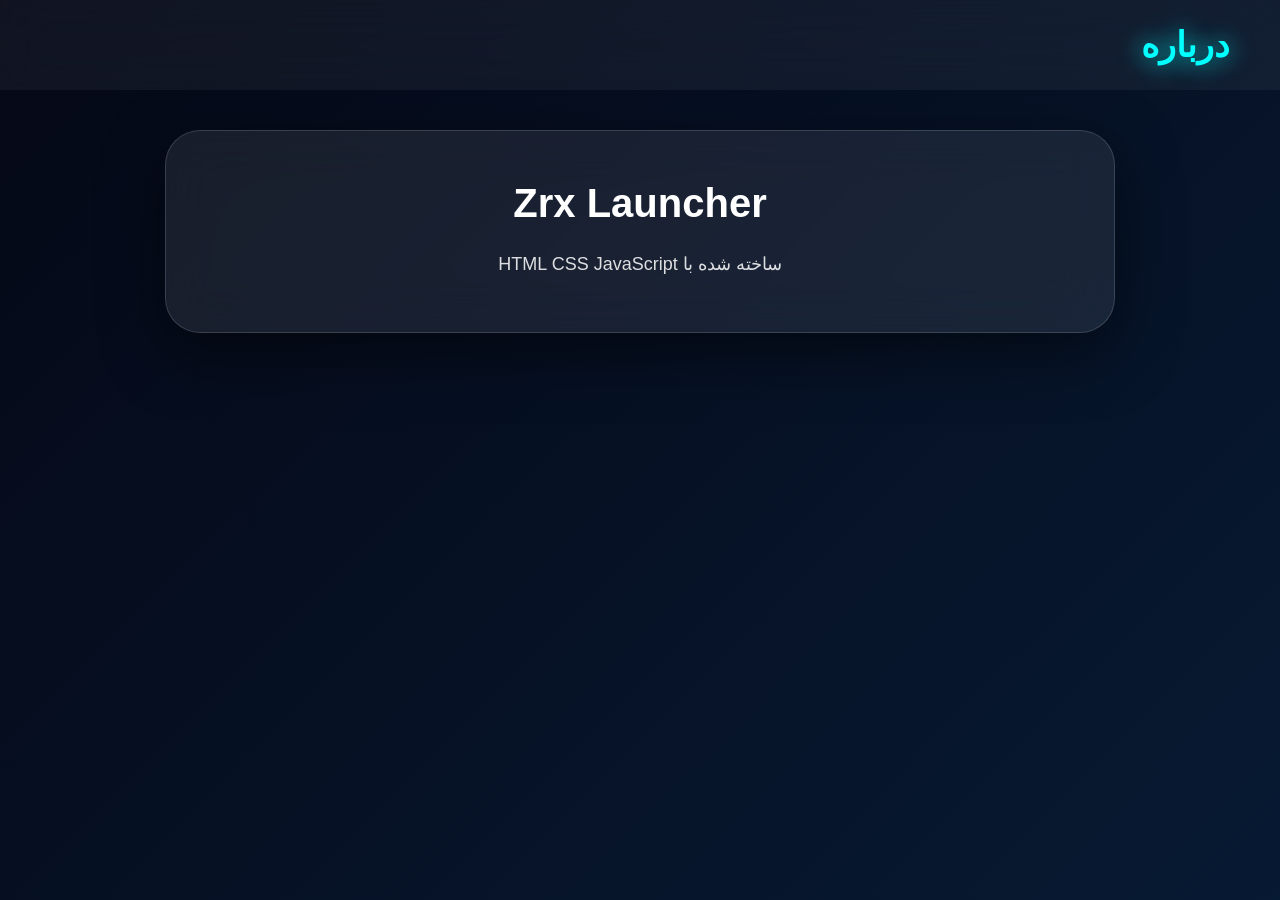
==== about.html @ 9ef251d9 "Create about.html" ====
<!DOCTYPE html>

<html lang="fa" dir="rtl">

<head>

<meta charset="UTF-8">

<title>درباره</title>

<link rel="stylesheet" href="style.css">

</head>

<body>

<header>

<h1>درباره</h1>

</header>

<div class="glass">

<h2>Zrx Launcher</h2>

<p>

ساخته شده با HTML CSS JavaScript

</p>

</div>

<script src="script.js"></script>

</body>

</html>
---- style.css ----
/* ===========================
   ZRX LAUNCHER STYLE.CSS
   PART 1
=========================== */

*{
margin:0;
padding:0;
box-sizing:border-box;
font-family:"Vazirmatn",sans-serif;
}

html{
scroll-behavior:smooth;
}

body{

background:#050816;
overflow-x:hidden;
color:white;

}

/* Particles */

#particles-js{

position:fixed;

top:0;

left:0;

width:100%;

height:100%;

z-index:-5;

}

/* Loading */

#loading{

position:fixed;

width:100%;

height:100%;

background:#050816;

display:flex;

justify-content:center;

align-items:center;

flex-direction:column;

z-index:99999;

transition:1s;

}

.loader{

width:90px;

height:90px;

border-radius:50%;

border:8px solid rgba(255,255,255,.1);

border-top:8px solid cyan;

animation:spin 1s linear infinite;

margin-bottom:25px;

}

@keyframes spin{

100%{

transform:rotate(360deg);

}

}

/* Header */

header{

display:flex;

justify-content:space-between;

align-items:center;

padding:25px 50px;

backdrop-filter:blur(25px);

background:rgba(255,255,255,.05);

position:sticky;

top:0;

z-index:100;

}

header h1{

font-size:35px;

font-weight:bold;

color:#00ffff;

text-shadow:0 0 25px cyan;

}

/* Theme Button */

#theme{

width:55px;

height:55px;

border:none;

border-radius:50%;

background:rgba(255,255,255,.08);

color:white;

cursor:pointer;

font-size:22px;

transition:.4s;

backdrop-filter:blur(20px);

}

#theme:hover{

transform:rotate(180deg);

background:cyan;

color:black;

box-shadow:0 0 30px cyan;

}

/* Menu */

nav{

display:flex;

justify-content:center;

gap:25px;

padding:35px;

flex-wrap:wrap;

}

.btn{

padding:18px 40px;

border:none;

border-radius:18px;

font-size:18px;

cursor:pointer;

color:white;

background:linear-gradient(145deg,#101827,#1f2a40);

box-shadow:

0 10px 30px rgba(0,255,255,.15),

inset 0 1px 0 rgba(255,255,255,.08);

transition:.35s;

}

.btn:hover{

transform:translateY(-8px) scale(1.05);

box-shadow:

0 0 35px cyan,

0 0 80px rgba(0,255,255,.4);

}

.btn.active{

background:cyan;

color:black;

font-weight:bold;

}

/* Glass */

.glass{

width:90%;

max-width:950px;

margin:40px auto;

padding:50px;

background:rgba(255,255,255,.08);

backdrop-filter:blur(25px);

border-radius:35px;

border:1px solid rgba(255,255,255,.15);

box-shadow:

0 20px 60px rgba(0,0,0,.5);

text-align:center;

}

.glass h2{

font-size:40px;

margin-bottom:20px;

}

.glass p{

font-size:18px;

opacity:.85;

line-height:2;

}

/* Download Button */

.download{

margin-top:35px;

padding:18px 60px;

font-size:22px;

border:none;

border-radius:18px;

cursor:pointer;

background:linear-gradient(45deg,#00ffff,#0066ff);

color:white;

transition:.4s;

}

.download:hover{

transform:scale(1.08);

box-shadow:

0 0 40px cyan,

0 0 90px #0099ff;

}

/* Progress */

.progress{

width:90%;

height:15px;

margin:60px auto;

border-radius:20px;

overflow:hidden;

background:rgba(255,255,255,.08);

}

#bar{

height:100%;

width:0%;

background:linear-gradient(90deg,

cyan,

#0099ff,

cyan);

transition:.3s;

}

/* Cursor */

#cursor{

position:fixed;

width:22px;

height:22px;

border-radius:50%;

background:cyan;

pointer-events:none;

mix-blend-mode:screen;

box-shadow:

0 0 20px cyan,

0 0 60px cyan;

transform:translate(-50%,-50%);

z-index:999999;

}

/* Cards */

.card{

margin:35px auto;

padding:30px;

width:90%;

max-width:800px;

border-radius:25px;

background:rgba(255,255,255,.06);

backdrop-filter:blur(18px);

transition:.35s;

}

.card:hover{

transform:translateY(-10px);

box-shadow:0 0 40px cyan;

  }
/* ===========================
   ZRX STYLE.CSS
   PART 2
===========================*/

/* Footer */

footer{
margin-top:80px;
padding:40px;
text-align:center;
background:rgba(255,255,255,.05);
backdrop-filter:blur(20px);
font-size:18px;
opacity:.8;
}

/* Floating Animation */

@keyframes floating{

0%{
transform:translateY(0px);
}

50%{
transform:translateY(-12px);
}

100%{
transform:translateY(0px);
}

}

.glass{

animation:floating 5s ease-in-out infinite;

}

/* Fade */

@keyframes fadeUp{

0%{

opacity:0;

transform:translateY(50px);

}

100%{

opacity:1;

transform:translateY(0);

}

}

.card{

animation:fadeUp .8s ease;

}

/* Glow */

@keyframes glow{

0%{

box-shadow:0 0 20px cyan;

}

50%{

box-shadow:0 0 60px cyan;

}

100%{

box-shadow:0 0 20px cyan;

}

}

.download{

animation:glow 3s infinite;

}

/* Gradient */

body{

background:

linear-gradient(-45deg,

#020617,

#09111f,

#071a33,

#050816);

background-size:400% 400%;

animation:bgmove 20s infinite;

}

@keyframes bgmove{

0%{

background-position:0 50%;

}

50%{

background-position:100% 50%;

}

100%{

background-position:0 50%;

}

}

/* Card Hover */

.card:hover{

transform:translateY(-15px) scale(1.03);

}

/* Neon Border */

.card::before{

content:"";

position:absolute;

inset:-2px;

border-radius:25px;

padding:2px;

background:linear-gradient(

45deg,

cyan,

blue,

cyan

);

-webkit-mask:

linear-gradient(#fff 0 0) content-box,

linear-gradient(#fff 0 0);

-webkit-mask-composite:xor;

mask-composite:exclude;

opacity:.4;

}

/* Buttons */

button{

transition:.35s;

}

button:active{

transform:scale(.92);

}

/* Scrollbar */

::-webkit-scrollbar{

width:10px;

}

::-webkit-scrollbar-thumb{

background:cyan;

border-radius:30px;

}

::-webkit-scrollbar-track{

background:#050816;

}

/* Selection */

::selection{

background:cyan;

color:black;

}

/* Dark Theme */

.dark{

background:#ffffff;

color:#111;

}

.dark header{

background:rgba(255,255,255,.7);

}

.dark .glass{

background:rgba(255,255,255,.6);

color:#111;

}

.dark .btn{

background:white;

color:black;

}

.dark footer{

background:#eeeeee;

color:black;

}

/* Responsive */

@media(max-width:900px){

header{

padding:20px;

}

header h1{

font-size:28px;

}

.glass{

padding:35px;

}

.glass h2{

font-size:28px;

}

.download{

width:100%;

}

}

@media(max-width:650px){

nav{

flex-direction:column;

align-items:center;

}

.btn{

width:90%;

}

.glass{

width:95%;

}

header{

flex-direction:column;

gap:15px;

}

}

/* Shine Effect */

.download::after{

content:"";

position:absolute;

top:-50%;

left:-100%;

width:60px;

height:200%;

background:rgba(255,255,255,.5);

transform:rotate(25deg);

transition:.7s;

}

.download:hover::after{

left:130%;

}

/* Pulse */

@keyframes pulse{

0%{

transform:scale(1);

}

50%{

transform:scale(1.06);

}

100%{

transform:scale(1);

}

}

.btn.active{

animation:pulse 2s infinite;

}

/* Image */

img{

max-width:100%;

display:block;

border-radius:20px;

}

/* Section */
@keyframes ripple{
0%{
transform:translate(-50%,-50%) scale(0);
opacity:1;
}
100%{
transform:translate(-50%,-50%) scale(15);
opacity:0;
}
}

section{

padding:20px;

}

/* End */
/* Sidebar */

#sidebar{

position:fixed;

top:0;

right:-320px;

width:300px;

height:100%;

background:rgba(15,15,25,.92);

backdrop-filter:blur(25px);

transition:.45s;

padding:30px;

z-index:9999;

box-shadow:-10px 0 40px rgba(0,255,255,.3);

}

#sidebar.active{

right:0;

}

#sidebar h2{

margin-bottom:30px;

color:cyan;

}

#sidebar a{

display:block;

padding:16px;

margin:10px 0;

text-decoration:none;

color:white;

border-radius:12px;

transition:.3s;

}

#sidebar a:hover{

background:cyan;

color:black;

padding-right:25px;

}

#menuBtn{

position:fixed;

top:20px;

right:20px;

width:60px;

height:60px;

border:none;

border-radius:50%;

font-size:25px;

cursor:pointer;

background:cyan;

color:black;

z-index:10000;

}

#overlay{

position:fixed;

top:0;

left:0;

width:100%;

height:100%;

background:rgba(0,0,0,.5);

display:none;

z-index:9998;

}

#overlay.active{

display:block;

}
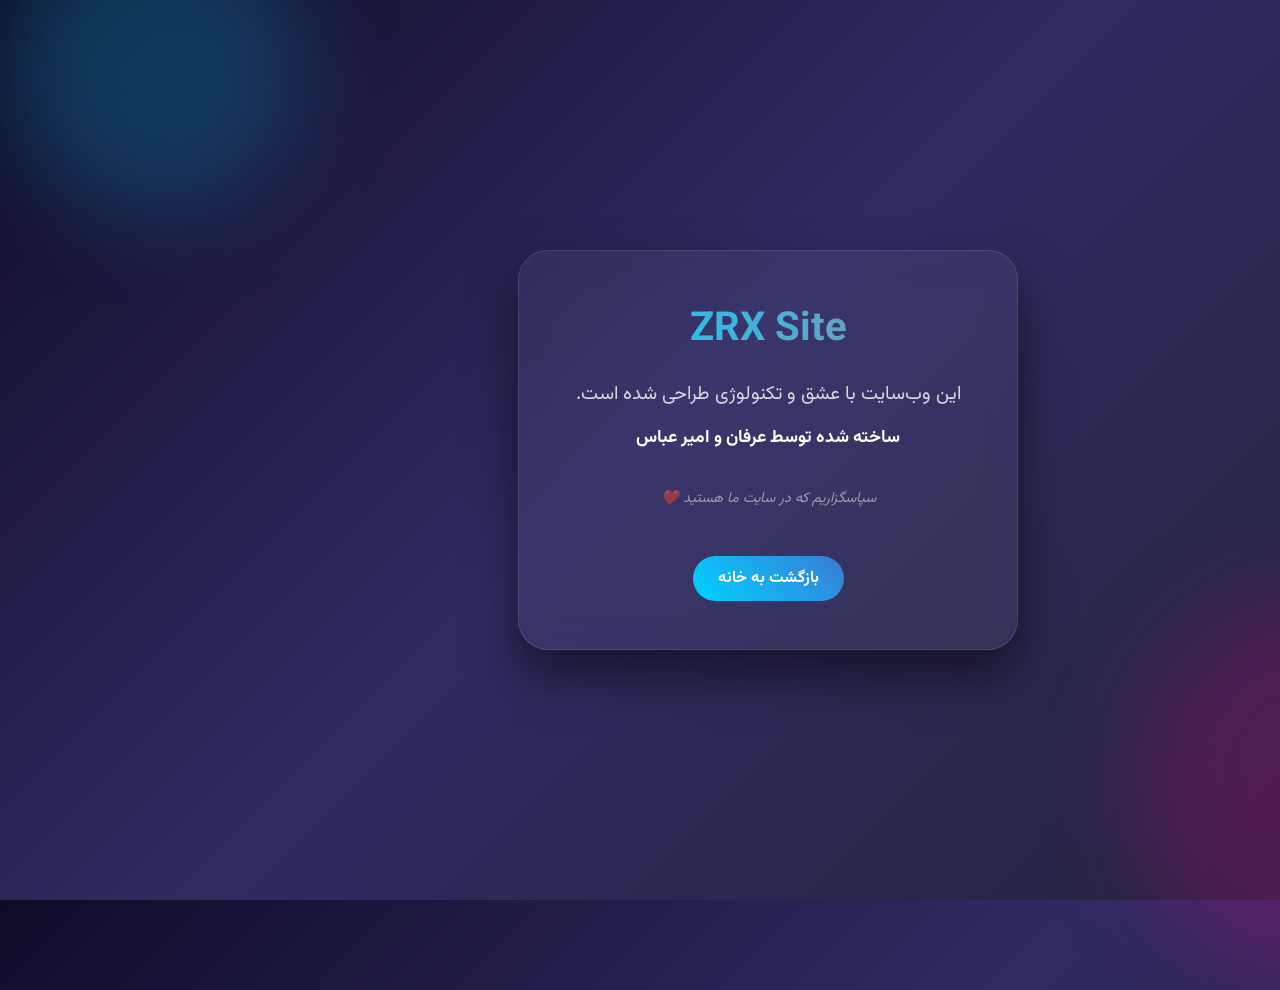
==== commit 65086c3a: "Update about.html" ====
--- a/about.html
+++ b/about.html
@@ -1,39 +1,145 @@
 <!DOCTYPE html>
+<html lang="fa" dir="rtl">
+<head>
+    <meta charset="UTF-8">
+    <meta name="viewport" content="width=device-width, initial-scale=1.0">
+    <title>درباره ما | ZRX Site</title>
+    <style>
+        /* وارد کردن فونت از گوگل (به عنوان جایگزین برای زیبایی بیشتر) */
+        @import url('https://fonts.googleapis.com/css2?family=Vazirmatn:wght@100;400;700&display=swap');
 
-<html lang="fa" dir="rtl">
+        * {
+            margin: 0;
+            padding: 0;
+            box-sizing: border-box;
+            font-family: 'Vazirmatn', sans-serif;
+        }
 
-<head>
+        body {
+            /* پس‌زمینه با گرادینت ملایم و مدرن */
+            background: linear-gradient(135deg, #0f0c29, #302b63, #24243e);
+            height: 100vh;
+            display: flex;
+            justify-content: center;
+            align-items: center;
+            color: white;
+            overflow: hidden;
+        }
 
-<meta charset="UTF-8">
+        /* ایجاد دایره‌های شناور در پس‌زمینه برای زیبایی بیشتر */
+        .background-circles {
+            position: absolute;
+            width: 100%;
+            height: 100%;
+            z-index: -1;
+        }
 
-<title>درباره</title>
+        .circle {
+            position: absolute;
+            border-radius: 50%;
+            background: rgba(255, 255, 255, 0.1);
+            filter: blur(50px);
+            animation: float 10s infinite alternate ease-in-out;
+        }
 
-<link rel="stylesheet" href="style.css">
+        .circle-1 { width: 300px; height: 300px; top: -10%; left: -10%; background: rgba(0, 212, 255, 0.2); }
+        .circle-2 { width: 400px; height: 400px; bottom: -10%; right: -10%; background: rgba(255, 0, 150, 0.2); }
 
+        @keyframes float {
+            from { transform: translateY(0) translateX(0); }
+            to { transform: translateY(50px) translateX(30px); }
+        }
+
+        /* کارت اصلی با افکت شیشه‌ای (Glassmorphism) */
+        .about-card {
+            background: rgba(255, 255, 255, 0.05);
+            backdrop-filter: blur(15px);
+            -webkit-backdrop-filter: blur(15px);
+            border: 1px solid rgba(255, 255, 255, 0.1);
+            padding: 3rem;
+            border-radius: 30px;
+            text-align: center;
+            box-shadow: 0 25px 50px rgba(0, 0, 0, 0.5);
+            max-width: 500px;
+            width: 90%;
+            transform: translateY(0);
+            transition: transform 0.3s ease;
+        }
+
+        .about-card:hover {
+            transform: translateY(-10px);
+            border: 1px solid rgba(255, 255, 255, 0.3);
+        }
+
+        /* استایل متن‌ها */
+        h1 {
+            font-size: 2.5rem;
+            margin-bottom: 1rem;
+            background: linear-gradient(to right, #00d2ff, #928dab);
+            -webkit-background-clip: text;
+            -webkit-text-fill-color: transparent;
+            font-weight: 700;
+        }
+
+        p {
+            font-size: 1.2rem;
+            line-height: 1.8;
+            color: rgba(255, 255, 255, 0.8);
+            margin-bottom: 1.5rem;
+        }
+
+        .creators {
+            font-weight: bold;
+            color: #fff;
+            display: block;
+            margin-top: 10px;
+            font-size: 1.1rem;
+        }
+
+        .footer-text {
+            font-size: 0.9rem;
+            color: rgba(255, 255, 255, 0.5);
+            margin-top: 2rem;
+            font-style: italic;
+        }
+
+        /* استایل دکمه (اختیاری) */
+        .btn {
+            display: inline-block;
+            margin-top: 20px;
+            padding: 10px 25px;
+            background: linear-gradient(45deg, #00d2ff, #3a7bd5);
+            color: white;
+            text-decoration: none;
+            border-radius: 50px;
+            font-weight: bold;
+            transition: 0.3s;
+        }
+
+        .btn:hover {
+            box-shadow: 0 0 20px rgba(0, 210, 255, 0.6);
+            transform: scale(1.05);
+        }
+
+    </style>
 </head>
-
 <body>
 
-<header>
+    <div class="background-circles">
+        <div class="circle circle-1"></div>
+        <div class="circle circle-2"></div>
+    </div>
 
-<h1>درباره</h1>
-
-</header>
-
-<div class="glass">
-
-<h2>Zrx Launcher</h2>
-
-<p>
-
-ساخته شده با HTML CSS JavaScript
-
-</p>
-
-</div>
-
-<script src="script.js"></script>
+    <div class="about-card">
+        <h1>ZRX Site</h1>
+        <p>
+            این وب‌سایت با عشق و تکنولوژی طراحی شده است.
+            <span class="creators">ساخته شده توسط عرفان و امیر عباس</span>
+        </p>
+        <p class="footer-text">سپاسگزاریم که در سایت ما هستید ❤️</p>
+        
+        <a href="#" class="btn">بازگشت به خانه</a>
+    </div>
 
 </body>
-
 </html>
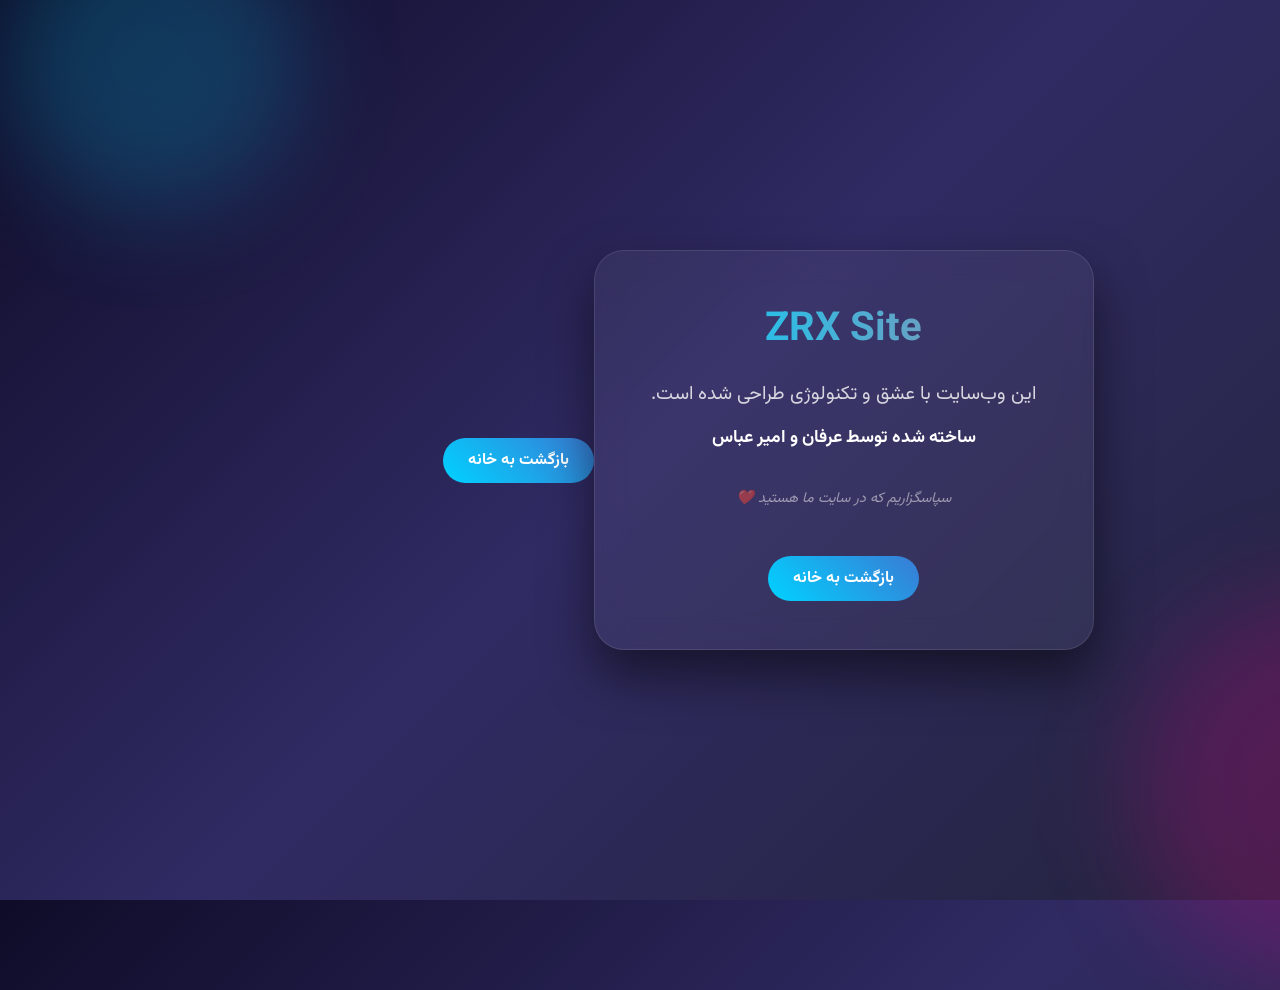
==== commit 93724e7c: "Update about.html" ====
--- a/about.html
+++ b/about.html
@@ -135,6 +135,7 @@
         <p>
             این وب‌سایت با عشق و تکنولوژی طراحی شده است.
             <span class="creators">ساخته شده توسط عرفان و امیر عباس</span>
+        
         </p>
         <p class="footer-text">سپاسگزاریم که در سایت ما هستید ❤️</p>
         
@@ -143,3 +144,6 @@
 
 </body>
 </html>
+<!-- کد اصلاح شده برای دکمه بازگشت -->
+<a href="index.html" class="btn">بازگشت به خانه</a>
+
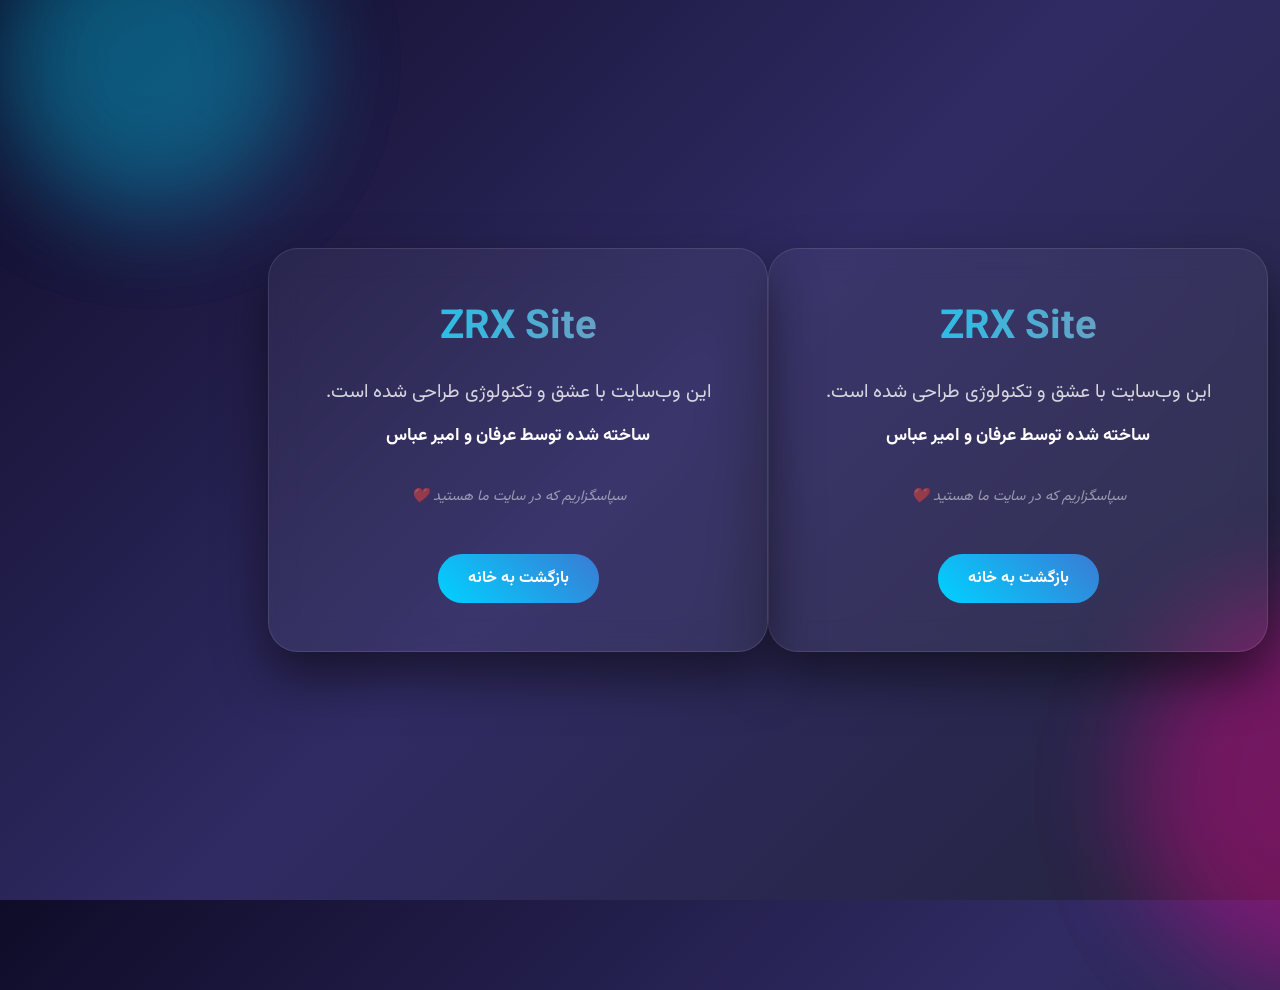
==== commit 6eac7aff: "Update about.html" ====
--- a/about.html
+++ b/about.html
@@ -144,6 +144,143 @@
 
 </body>
 </html>
-<!-- کد اصلاح شده برای دکمه بازگشت -->
-<a href="index.html" class="btn">بازگشت به خانه</a>
-
+<!DOCTYPE html>
+<html lang="fa" dir="rtl">
+<head>
+    <meta charset="UTF-8">
+    <meta name="viewport" content="width=device-width, initial-scale=1.0">
+    <title>درباره ما | ZRX Site</title>
+    <style>
+        @import url('https://fonts.googleapis.com/css2?family=Vazirmatn:wght@100;400;700&display=swap');
+
+        * {
+            margin: 0;
+            padding: 0;
+            box-sizing: border-box;
+            font-family: 'Vazirmatn', sans-serif;
+        }
+
+        body {
+            background: linear-gradient(135deg, #0f0c29, #302b63, #24243e);
+            height: 100vh;
+            display: flex;
+            justify-content: center;
+            align-items: center;
+            color: white;
+            overflow: hidden;
+        }
+
+        .background-circles {
+            position: absolute;
+            width: 100%;
+            height: 100%;
+            z-index: -1;
+        }
+
+        .circle {
+            position: absolute;
+            border-radius: 50%;
+            background: rgba(255, 255, 255, 0.1);
+            filter: blur(50px);
+            animation: float 10s infinite alternate ease-in-out;
+        }
+
+        .circle-1 { width: 300px; height: 300px; top: -10%; left: -10%; background: rgba(0, 212, 255, 0.2); }
+        .circle-2 { width: 400px; height: 400px; bottom: -10%; right: -10%; background: rgba(255, 0, 150, 0.2); }
+
+        @keyframes float {
+            from { transform: translateY(0) translateX(0); }
+            to { transform: translateY(50px) translateX(30px); }
+        }
+
+        .about-card {
+            background: rgba(255, 255, 255, 0.05);
+            backdrop-filter: blur(15px);
+            -webkit-backdrop-filter: blur(15px);
+            border: 1px solid rgba(255, 255, 255, 0.1);
+            padding: 3rem;
+            border-radius: 30px;
+            text-align: center;
+            box-shadow: 0 25px 50px rgba(0, 0, 0, 0.5);
+            max-width: 500px;
+            width: 90%;
+            transform: translateY(0);
+            transition: transform 0.3s ease;
+        }
+
+        .about-card:hover {
+            transform: translateY(-10px);
+            border: 1px solid rgba(255, 255, 255, 0.3);
+        }
+
+        h1 {
+            font-size: 2.5rem;
+            margin-bottom: 1rem;
+            background: linear-gradient(to right, #00d2ff, #928dab);
+            -webkit-background-clip: text;
+            -webkit-text-fill-color: transparent;
+            font-weight: 700;
+        }
+
+        p {
+            font-size: 1.2rem;
+            line-height: 1.8;
+            color: rgba(255, 255, 255, 0.8);
+            margin-bottom: 1.5rem;
+        }
+
+        .creators {
+            font-weight: bold;
+            color: #fff;
+            display: block;
+            margin-top: 10px;
+            font-size: 1.1rem;
+        }
+
+        .footer-text {
+            font-size: 0.9rem;
+            color: rgba(255, 255, 255, 0.5);
+            margin-top: 2rem;
+            font-style: italic;
+        }
+
+        .btn {
+            display: inline-block;
+            margin-top: 20px;
+            padding: 12px 30px; /* کمی بزرگتر برای راحتی بیشتر */
+            background: linear-gradient(45deg, #00d2ff, #3a7bd5);
+            color: white;
+            text-decoration: none; /* حذف خط زیر لینک */
+            border-radius: 50px;
+            font-weight: bold;
+            transition: 0.3s;
+        }
+
+        .btn:hover {
+            box-shadow: 0 0 20px rgba(0, 210, 255, 0.6);
+            transform: scale(1.05);
+        }
+
+    </style>
+</head>
+<body>
+
+    <div class="background-circles">
+        <div class="circle circle-1"></div>
+        <div class="circle circle-2"></div>
+    </div>
+
+    <div class="about-card">
+        <h1>ZRX Site</h1>
+        <p>
+            این وب‌سایت با عشق و تکنولوژی طراحی شده است.
+            <span class="creators">ساخته شده توسط عرفان و امیر عباس</span>
+        </p>
+        <p class="footer-text">سپاسگزاریم که در سایت ما هستید ❤️</p>
+        
+        <!-- اصلاح شده: حالا به index.html لینک می‌شود -->
+        <a href="index.html" class="btn">بازگشت به خانه</a>
+    </div>
+
+</body>
+</html>
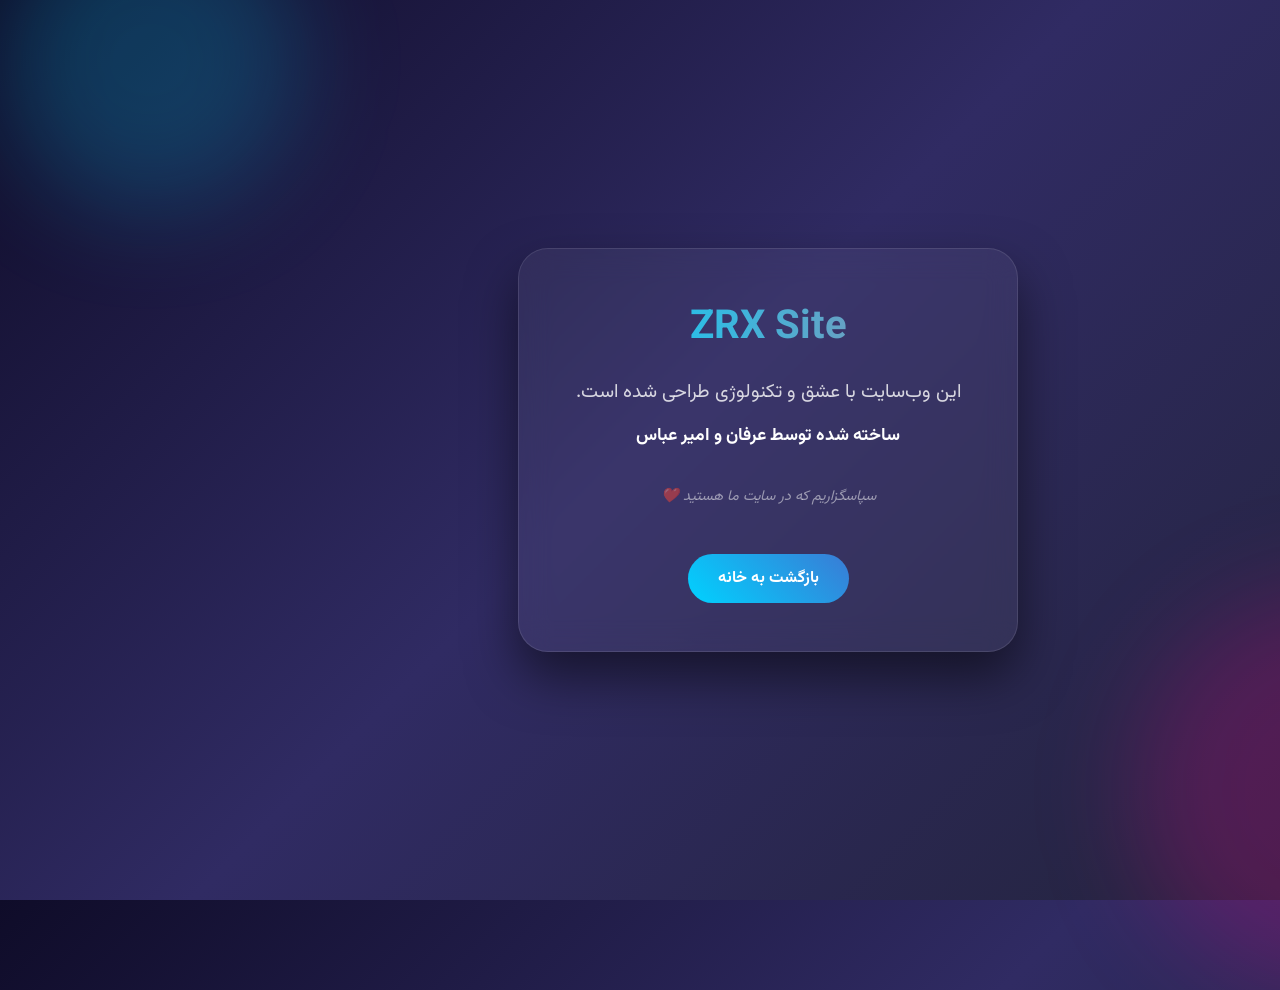
==== commit fc6b285c: "Update about.html" ====
--- a/about.html
+++ b/about.html
@@ -1,149 +1,3 @@
-<!DOCTYPE html>
-<html lang="fa" dir="rtl">
-<head>
-    <meta charset="UTF-8">
-    <meta name="viewport" content="width=device-width, initial-scale=1.0">
-    <title>درباره ما | ZRX Site</title>
-    <style>
-        /* وارد کردن فونت از گوگل (به عنوان جایگزین برای زیبایی بیشتر) */
-        @import url('https://fonts.googleapis.com/css2?family=Vazirmatn:wght@100;400;700&display=swap');
-
-        * {
-            margin: 0;
-            padding: 0;
-            box-sizing: border-box;
-            font-family: 'Vazirmatn', sans-serif;
-        }
-
-        body {
-            /* پس‌زمینه با گرادینت ملایم و مدرن */
-            background: linear-gradient(135deg, #0f0c29, #302b63, #24243e);
-            height: 100vh;
-            display: flex;
-            justify-content: center;
-            align-items: center;
-            color: white;
-            overflow: hidden;
-        }
-
-        /* ایجاد دایره‌های شناور در پس‌زمینه برای زیبایی بیشتر */
-        .background-circles {
-            position: absolute;
-            width: 100%;
-            height: 100%;
-            z-index: -1;
-        }
-
-        .circle {
-            position: absolute;
-            border-radius: 50%;
-            background: rgba(255, 255, 255, 0.1);
-            filter: blur(50px);
-            animation: float 10s infinite alternate ease-in-out;
-        }
-
-        .circle-1 { width: 300px; height: 300px; top: -10%; left: -10%; background: rgba(0, 212, 255, 0.2); }
-        .circle-2 { width: 400px; height: 400px; bottom: -10%; right: -10%; background: rgba(255, 0, 150, 0.2); }
-
-        @keyframes float {
-            from { transform: translateY(0) translateX(0); }
-            to { transform: translateY(50px) translateX(30px); }
-        }
-
-        /* کارت اصلی با افکت شیشه‌ای (Glassmorphism) */
-        .about-card {
-            background: rgba(255, 255, 255, 0.05);
-            backdrop-filter: blur(15px);
-            -webkit-backdrop-filter: blur(15px);
-            border: 1px solid rgba(255, 255, 255, 0.1);
-            padding: 3rem;
-            border-radius: 30px;
-            text-align: center;
-            box-shadow: 0 25px 50px rgba(0, 0, 0, 0.5);
-            max-width: 500px;
-            width: 90%;
-            transform: translateY(0);
-            transition: transform 0.3s ease;
-        }
-
-        .about-card:hover {
-            transform: translateY(-10px);
-            border: 1px solid rgba(255, 255, 255, 0.3);
-        }
-
-        /* استایل متن‌ها */
-        h1 {
-            font-size: 2.5rem;
-            margin-bottom: 1rem;
-            background: linear-gradient(to right, #00d2ff, #928dab);
-            -webkit-background-clip: text;
-            -webkit-text-fill-color: transparent;
-            font-weight: 700;
-        }
-
-        p {
-            font-size: 1.2rem;
-            line-height: 1.8;
-            color: rgba(255, 255, 255, 0.8);
-            margin-bottom: 1.5rem;
-        }
-
-        .creators {
-            font-weight: bold;
-            color: #fff;
-            display: block;
-            margin-top: 10px;
-            font-size: 1.1rem;
-        }
-
-        .footer-text {
-            font-size: 0.9rem;
-            color: rgba(255, 255, 255, 0.5);
-            margin-top: 2rem;
-            font-style: italic;
-        }
-
-        /* استایل دکمه (اختیاری) */
-        .btn {
-            display: inline-block;
-            margin-top: 20px;
-            padding: 10px 25px;
-            background: linear-gradient(45deg, #00d2ff, #3a7bd5);
-            color: white;
-            text-decoration: none;
-            border-radius: 50px;
-            font-weight: bold;
-            transition: 0.3s;
-        }
-
-        .btn:hover {
-            box-shadow: 0 0 20px rgba(0, 210, 255, 0.6);
-            transform: scale(1.05);
-        }
-
-    </style>
-</head>
-<body>
-
-    <div class="background-circles">
-        <div class="circle circle-1"></div>
-        <div class="circle circle-2"></div>
-    </div>
-
-    <div class="about-card">
-        <h1>ZRX Site</h1>
-        <p>
-            این وب‌سایت با عشق و تکنولوژی طراحی شده است.
-            <span class="creators">ساخته شده توسط عرفان و امیر عباس</span>
-        
-        </p>
-        <p class="footer-text">سپاسگزاریم که در سایت ما هستید ❤️</p>
-        
-        <a href="#" class="btn">بازگشت به خانه</a>
-    </div>
-
-</body>
-</html>
 <!DOCTYPE html>
 <html lang="fa" dir="rtl">
 <head>
